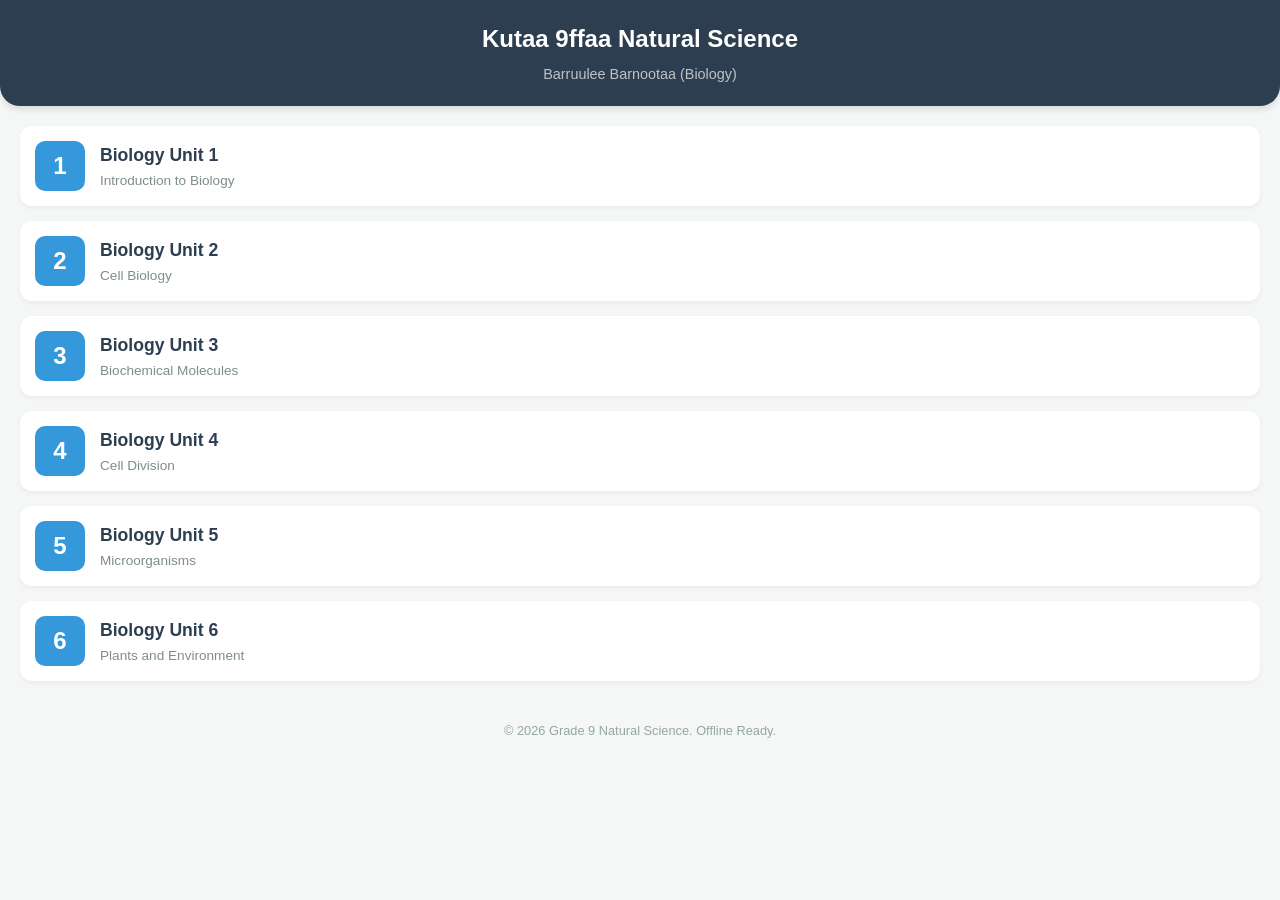
==== index.html @ d2a3b432 "First commit" ====
<!DOCTYPE html>
<html lang="om">
<head>
    <meta charset="UTF-8">
    <meta name="viewport" content="width=device-width, initial-scale=1.0">
    <title>Grade 9 Natural Science</title>
    <link rel="stylesheet" href="css/style.css">
    <link rel="manifest" href="manifest.json">
</head>
<body>
    <header>
        <h1>Kutaa 9ffaa Natural Science</h1>
        <p>Barruulee Barnootaa (Biology)</p>
    </header>

    <main class="unit-list">
        <!-- Unit 1 -->
        <a href="units/biology-unit-1.html" class="unit-card">
            <span class="unit-number">1</span>
            <div class="unit-info">
                <h2>Biology Unit 1</h2>
                <p>Introduction to Biology</p>
            </div>
        </a>

        <!-- Unit 2 -->
        <a href="units/biology-unit-2.html" class="unit-card">
            <span class="unit-number">2</span>
            <div class="unit-info">
                <h2>Biology Unit 2</h2>
                <p>Cell Biology</p>
            </div>
        </a>

        <!-- Unit 3 -->
        <a href="units/biology-unit-3.html" class="unit-card">
            <span class="unit-number">3</span>
            <div class="unit-info">
                <h2>Biology Unit 3</h2>
                <p>Biochemical Molecules</p>
            </div>
        </a>

        <!-- Unit 4 -->
        <a href="units/biology-unit-4.html" class="unit-card">
            <span class="unit-number">4</span>
            <div class="unit-info">
                <h2>Biology Unit 4</h2>
                <p>Cell Division</p>
            </div>
        </a>

        <!-- Unit 5 -->
        <a href="units/biology-unit-5.html" class="unit-card">
            <span class="unit-number">5</span>
            <div class="unit-info">
                <h2>Biology Unit 5</h2>
                <p>Microorganisms</p>
            </div>
        </a>

        <!-- Unit 6 -->
        <a href="units/biology-unit-6.html" class="unit-card">
            <span class="unit-number">6</span>
            <div class="unit-info">
                <h2>Biology Unit 6</h2>
                <p>Plants and Environment</p>
            </div>
        </a>
    </main>

    <footer>
        <p>&copy; 2026 Grade 9 Natural Science. Offline Ready.</p>
    </footer>

    <script src="js/app.js"></script>
</body>
</html>
---- css/style.css ----
* {
    margin: 0;
    padding: 0;
    box-sizing: border-box;
    font-family: 'Segoe UI', Tahoma, Geneva, Verdana, sans-serif;
}

body {
    background-color: #f4f7f6;
    color: #333;
    line-height: 1.6;
}

header {
    background-color: #2c3e50;
    color: white;
    padding: 20px;
    text-align: center;
    border-bottom-left-radius: 20px;
    border-bottom-right-radius: 20px;
    box-shadow: 0 4px 6px rgba(0,0,0,0.1);
}

header h1 {
    font-size: 1.5rem;
    margin-bottom: 5px;
}

header p {
    font-size: 0.9rem;
    color: #bdc3c7;
}

.unit-list {
    padding: 20px;
    display: flex;
    flex-direction: column;
    gap: 15px;
}

.unit-card {
    display: flex;
    align-items: center;
    background: white;
    padding: 15px;
    border-radius: 12px;
    text-decoration: none;
    color: #333;
    box-shadow: 0 2px 5px rgba(0,0,0,0.05);
    transition: transform 0.2s, box-shadow 0.2s;
}

.unit-card:active {
    transform: scale(0.98);
    box-shadow: 0 1px 3px rgba(0,0,0,0.1);
}

.unit-number {
    background-color: #3498db;
    color: white;
    font-size: 1.5rem;
    font-weight: bold;
    width: 50px;
    height: 50px;
    display: flex;
    justify-content: center;
    align-items: center;
    border-radius: 10px;
    margin-right: 15px;
}

.unit-info h2 {
    font-size: 1.1rem;
    color: #2c3e50;
}

.unit-info p {
    font-size: 0.85rem;
    color: #7f8c8d;
}

footer {
    text-align: center;
    padding: 20px;
    font-size: 0.8rem;
    color: #95a5a6;
    margin-bottom: 20px;
}


/* Bifa Button Afaan Jijjiiruu */
.lang-btn {
    background-color: #e67e22;
    color: white;
    border: none;
    padding: 10px 20px;
    border-radius: 8px;
    font-size: 1rem;
    font-weight: bold;
    cursor: pointer;
    margin-top: 10px;
    box-shadow: 0 2px 4px rgba(0,0,0,0.2);
}

.lang-btn:active {
    background-color: #d35400;
}

/* Bifa Qabiyyee Unitii */
.unit-content {
    padding: 20px;
    background: white;
    margin: 15px;
    border-radius: 12px;
    box-shadow: 0 2px 5px rgba(0,0,0,0.05);
}

.section-title {
    color: #2980b9;
    border-bottom: 2px solid #ecf0f1;
    padding-bottom: 5px;
    margin-top: 20px;
    margin-bottom: 10px;
}

.pdf-btn {
    display: block;
    text-align: center;
    background-color: #27ae60;
    color: white;
    padding: 12px;
    text-decoration: none;
    border-radius: 8px;
    margin: 20px;
    font-weight: bold;
}

.back-btn {
    display: inline-block;
    margin: 15px;
    color: #3498db;
    text-decoration: none;
    font-weight: bold;
}

/* Afaan Oromoo jalqaba irratti dhokata */
.om-text { display: none; }
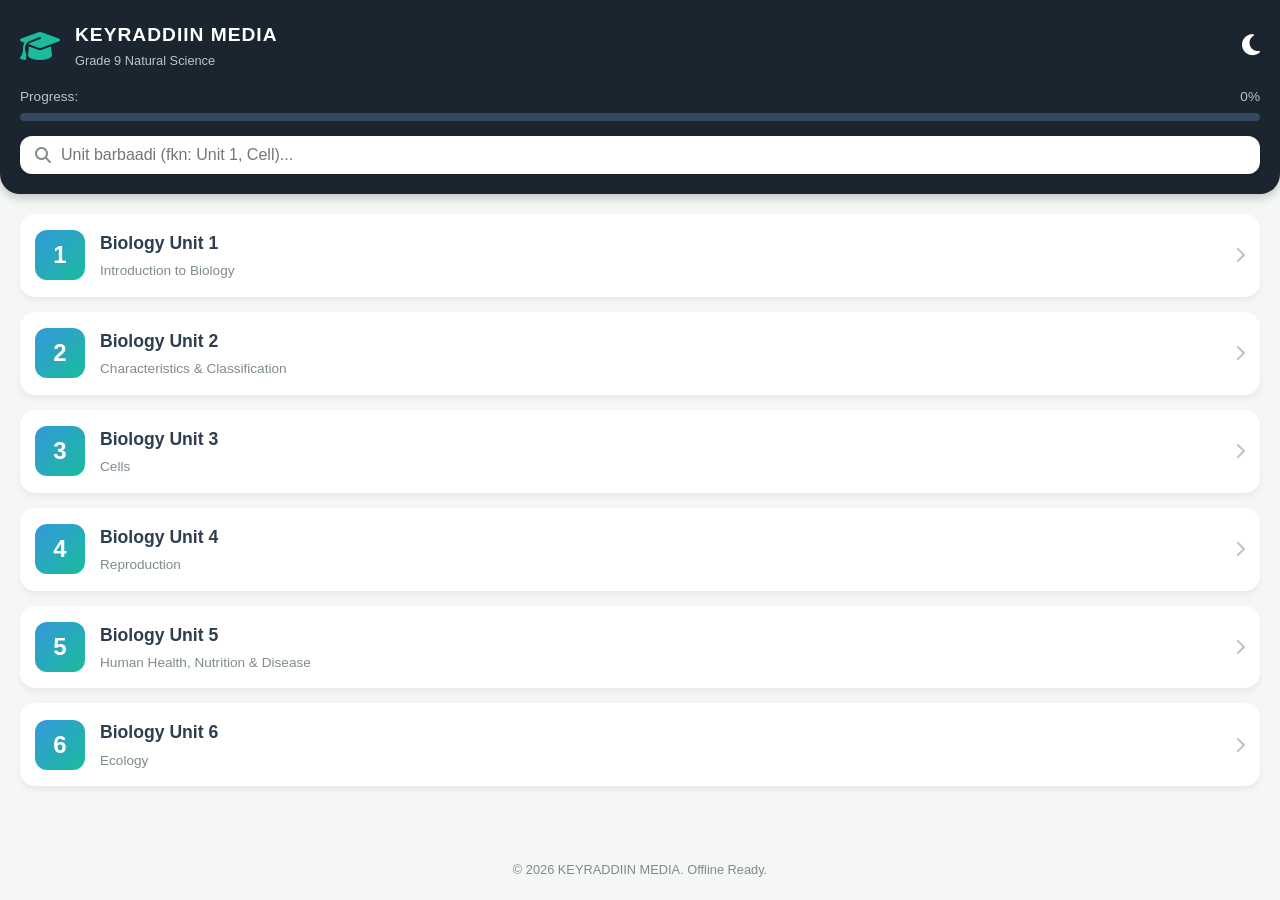
==== commit 6b5c2358: "Update website" ====
--- a/index.html
+++ b/index.html
@@ -3,74 +3,109 @@
 <head>
     <meta charset="UTF-8">
     <meta name="viewport" content="width=device-width, initial-scale=1.0">
-    <title>Grade 9 Natural Science</title>
+    <title>Grade 9 Natural Science - KEYRADDIIN MEDIA</title>
     <link rel="stylesheet" href="css/style.css">
     <link rel="manifest" href="manifest.json">
+    <!-- Font Awesome icons (Search fi Dark mode icons) -->
+    <link rel="stylesheet" href="https://cdnjs.cloudflare.com/ajax/libs/font-awesome/6.4.0/css/all.min.css">
 </head>
 <body>
     <header>
-        <h1>Kutaa 9ffaa Natural Science</h1>
-        <p>Barruulee Barnootaa (Biology)</p>
+        <div class="header-top">
+            <div class="logo">
+                <i class="fa-solid fa-graduation-cap"></i>
+                <div>
+                    <h1>KEYRADDIIN MEDIA</h1>
+                    <p>Grade 9 Natural Science</p>
+                </div>
+            </div>
+            <button id="themeToggle" class="theme-btn" onclick="toggleTheme()">
+                <i class="fa-solid fa-moon"></i>
+            </button>
+        </div>
+
+        <!-- Progress Bar -->
+        <div class="progress-container">
+            <div class="progress-text">
+                <span>Progress:</span>
+                <span id="progressPercent">0%</span>
+            </div>
+            <div class="progress-bar-bg">
+                <div class="progress-bar-fill" id="progressBar" style="width: 0%;"></div>
+            </div>
+        </div>
+
+        <!-- Search Bar -->
+        <div class="search-container">
+            <i class="fa-solid fa-search"></i>
+            <input type="text" id="searchInput" placeholder="Unit barbaadi (fkn: Unit 1, Cell)..." onkeyup="searchUnits()">
+        </div>
     </header>
 
-    <main class="unit-list">
+    <main class="unit-list" id="unitList">
         <!-- Unit 1 -->
-        <a href="units/biology-unit-1.html" class="unit-card">
+        <a href="units/biology-unit-1.html" class="unit-card" data-title="Introduction to Biology">
             <span class="unit-number">1</span>
             <div class="unit-info">
                 <h2>Biology Unit 1</h2>
                 <p>Introduction to Biology</p>
             </div>
+            <i class="fa-solid fa-chevron-right arrow-icon"></i>
         </a>
 
         <!-- Unit 2 -->
-        <a href="units/biology-unit-2.html" class="unit-card">
+        <a href="units/biology-unit-2.html" class="unit-card" data-title="Characteristics and Classification">
             <span class="unit-number">2</span>
             <div class="unit-info">
                 <h2>Biology Unit 2</h2>
-                <p>Cell Biology</p>
+                <p>Characteristics & Classification</p>
             </div>
+            <i class="fa-solid fa-chevron-right arrow-icon"></i>
         </a>
 
         <!-- Unit 3 -->
-        <a href="units/biology-unit-3.html" class="unit-card">
+        <a href="units/biology-unit-3.html" class="unit-card" data-title="Cells">
             <span class="unit-number">3</span>
             <div class="unit-info">
                 <h2>Biology Unit 3</h2>
-                <p>Biochemical Molecules</p>
+                <p>Cells</p>
             </div>
+            <i class="fa-solid fa-chevron-right arrow-icon"></i>
         </a>
 
         <!-- Unit 4 -->
-        <a href="units/biology-unit-4.html" class="unit-card">
+        <a href="units/biology-unit-4.html" class="unit-card" data-title="Reproduction">
             <span class="unit-number">4</span>
             <div class="unit-info">
                 <h2>Biology Unit 4</h2>
-                <p>Cell Division</p>
+                <p>Reproduction</p>
             </div>
+            <i class="fa-solid fa-chevron-right arrow-icon"></i>
         </a>
 
         <!-- Unit 5 -->
-        <a href="units/biology-unit-5.html" class="unit-card">
+        <a href="units/biology-unit-5.html" class="unit-card" data-title="Human Health and Nutrition">
             <span class="unit-number">5</span>
             <div class="unit-info">
                 <h2>Biology Unit 5</h2>
-                <p>Microorganisms</p>
+                <p>Human Health, Nutrition & Disease</p>
             </div>
+            <i class="fa-solid fa-chevron-right arrow-icon"></i>
         </a>
 
         <!-- Unit 6 -->
-        <a href="units/biology-unit-6.html" class="unit-card">
+        <a href="units/biology-unit-6.html" class="unit-card" data-title="Ecology">
             <span class="unit-number">6</span>
             <div class="unit-info">
                 <h2>Biology Unit 6</h2>
-                <p>Plants and Environment</p>
+                <p>Ecology</p>
             </div>
+            <i class="fa-solid fa-chevron-right arrow-icon"></i>
         </a>
     </main>
 
     <footer>
-        <p>&copy; 2026 Grade 9 Natural Science. Offline Ready.</p>
+        <p>&copy; 2026 KEYRADDIIN MEDIA. Offline Ready.</p>
     </footer>
 
     <script src="js/app.js"></script>
--- a/css/style.css
+++ b/css/style.css
@@ -1,36 +1,143 @@
+:root {
+    /* Light Mode Colors */
+    --bg-color: #f4f7f6;
+    --text-color: #2c3e50;
+    --header-bg: #1a252f; /* Navy Blue */
+    --header-text: #ffffff;
+    --card-bg: #ffffff;
+    --card-shadow: 0 4px 6px rgba(0,0,0,0.05);
+    --primary-color: #3498db; /* Blue */
+    --secondary-color: #1abc9c; /* Teal */
+    --search-bg: #ffffff;
+}
+
+[data-theme="dark"] {
+    /* Dark Mode Colors */
+    --bg-color: #121212;
+    --text-color: #e0e0e0;
+    --header-bg: #000000;
+    --header-text: #ffffff;
+    --card-bg: #1e1e1e;
+    --card-shadow: 0 4px 6px rgba(0,0,0,0.3);
+    --primary-color: #2980b9;
+    --secondary-color: #16a085;
+    --search-bg: #2c2c2c;
+}
+
 * {
     margin: 0;
     padding: 0;
     box-sizing: border-box;
     font-family: 'Segoe UI', Tahoma, Geneva, Verdana, sans-serif;
+    transition: background-color 0.3s, color 0.3s;
 }
 
 body {
-    background-color: #f4f7f6;
-    color: #333;
+    background-color: var(--bg-color);
+    color: var(--text-color);
     line-height: 1.6;
-}
-
+    padding-bottom: 60px;
+}
+
+/* Header Styles */
 header {
-    background-color: #2c3e50;
-    color: white;
+    background-color: var(--header-bg);
+    color: var(--header-text);
     padding: 20px;
-    text-align: center;
     border-bottom-left-radius: 20px;
     border-bottom-right-radius: 20px;
-    box-shadow: 0 4px 6px rgba(0,0,0,0.1);
-}
-
-header h1 {
+    box-shadow: 0 4px 10px rgba(0,0,0,0.2);
+}
+
+.header-top {
+    display: flex;
+    justify-content: space-between;
+    align-items: center;
+    margin-bottom: 15px;
+}
+
+.logo {
+    display: flex;
+    align-items: center;
+    gap: 15px;
+}
+
+.logo i {
+    font-size: 2rem;
+    color: var(--secondary-color);
+}
+
+.logo h1 {
+    font-size: 1.2rem;
+    letter-spacing: 1px;
+}
+
+.logo p {
+    font-size: 0.8rem;
+    color: #bdc3c7;
+}
+
+.theme-btn {
+    background: none;
+    border: none;
+    color: var(--header-text);
     font-size: 1.5rem;
+    cursor: pointer;
+}
+
+/* Progress Bar */
+.progress-container {
+    margin-bottom: 15px;
+}
+
+.progress-text {
+    display: flex;
+    justify-content: space-between;
+    font-size: 0.85rem;
     margin-bottom: 5px;
-}
-
-header p {
-    font-size: 0.9rem;
     color: #bdc3c7;
 }
 
+.progress-bar-bg {
+    background-color: #34495e;
+    height: 8px;
+    border-radius: 10px;
+    overflow: hidden;
+}
+
+.progress-bar-fill {
+    background-color: var(--secondary-color);
+    height: 100%;
+    width: 0%;
+    border-radius: 10px;
+    transition: width 0.5s ease-in-out;
+}
+
+/* Search Bar */
+.search-container {
+    background-color: var(--search-bg);
+    display: flex;
+    align-items: center;
+    padding: 10px 15px;
+    border-radius: 12px;
+    box-shadow: 0 2px 4px rgba(0,0,0,0.1);
+}
+
+.search-container i {
+    color: #7f8c8d;
+    margin-right: 10px;
+}
+
+.search-container input {
+    border: none;
+    outline: none;
+    width: 100%;
+    background: transparent;
+    color: var(--text-color);
+    font-size: 1rem;
+}
+
+/* Unit Cards */
 .unit-list {
     padding: 20px;
     display: flex;
@@ -41,22 +148,21 @@
 .unit-card {
     display: flex;
     align-items: center;
-    background: white;
+    background: var(--card-bg);
     padding: 15px;
-    border-radius: 12px;
+    border-radius: 15px;
     text-decoration: none;
-    color: #333;
-    box-shadow: 0 2px 5px rgba(0,0,0,0.05);
+    color: var(--text-color);
+    box-shadow: var(--card-shadow);
     transition: transform 0.2s, box-shadow 0.2s;
 }
 
 .unit-card:active {
     transform: scale(0.98);
-    box-shadow: 0 1px 3px rgba(0,0,0,0.1);
 }
 
 .unit-number {
-    background-color: #3498db;
+    background: linear-gradient(135deg, var(--primary-color), var(--secondary-color));
     color: white;
     font-size: 1.5rem;
     font-weight: bold;
@@ -65,83 +171,43 @@
     display: flex;
     justify-content: center;
     align-items: center;
-    border-radius: 10px;
+    border-radius: 12px;
     margin-right: 15px;
+}
+
+.unit-info {
+    flex: 1;
 }
 
 .unit-info h2 {
     font-size: 1.1rem;
-    color: #2c3e50;
+    margin-bottom: 3px;
 }
 
 .unit-info p {
     font-size: 0.85rem;
     color: #7f8c8d;
+}
+
+.arrow-icon {
+    color: #bdc3c7;
 }
 
 footer {
     text-align: center;
     padding: 20px;
     font-size: 0.8rem;
-    color: #95a5a6;
-    margin-bottom: 20px;
-}
-
-
-/* Bifa Button Afaan Jijjiiruu */
-.lang-btn {
-    background-color: #e67e22;
-    color: white;
-    border: none;
-    padding: 10px 20px;
-    border-radius: 8px;
-    font-size: 1rem;
-    font-weight: bold;
-    cursor: pointer;
-    margin-top: 10px;
-    box-shadow: 0 2px 4px rgba(0,0,0,0.2);
-}
-
-.lang-btn:active {
-    background-color: #d35400;
-}
-
-/* Bifa Qabiyyee Unitii */
-.unit-content {
-    padding: 20px;
-    background: white;
-    margin: 15px;
-    border-radius: 12px;
-    box-shadow: 0 2px 5px rgba(0,0,0,0.05);
-}
-
-.section-title {
-    color: #2980b9;
-    border-bottom: 2px solid #ecf0f1;
-    padding-bottom: 5px;
-    margin-top: 20px;
-    margin-bottom: 10px;
-}
-
-.pdf-btn {
-    display: block;
-    text-align: center;
-    background-color: #27ae60;
-    color: white;
-    padding: 12px;
-    text-decoration: none;
-    border-radius: 8px;
-    margin: 20px;
-    font-weight: bold;
-}
-
-.back-btn {
-    display: inline-block;
-    margin: 15px;
-    color: #3498db;
-    text-decoration: none;
-    font-weight: bold;
-}
-
-/* Afaan Oromoo jalqaba irratti dhokata */
+    color: #7f8c8d;
+    position: fixed;
+    bottom: 0;
+    width: 100%;
+    background-color: var(--bg-color);
+}
+
+/* Koodii duraanii Unit keessatti argamu (akkuma jirutti hafa) */
+.lang-btn { background-color: #e67e22; color: white; border: none; padding: 10px 20px; border-radius: 8px; font-size: 1rem; font-weight: bold; cursor: pointer; margin-top: 10px; box-shadow: 0 2px 4px rgba(0,0,0,0.2); }
+.unit-content { padding: 20px; background: var(--card-bg); margin: 15px; border-radius: 12px; box-shadow: var(--card-shadow); color: var(--text-color); }
+.section-title { color: var(--primary-color); border-bottom: 2px solid var(--bg-color); padding-bottom: 5px; margin-top: 20px; margin-bottom: 10px; }
+.pdf-btn { display: block; text-align: center; background-color: #27ae60; color: white; padding: 12px; text-decoration: none; border-radius: 8px; margin: 20px; font-weight: bold; }
+.back-btn { display: inline-block; margin: 15px; color: var(--primary-color); text-decoration: none; font-weight: bold; }
 .om-text { display: none; }
